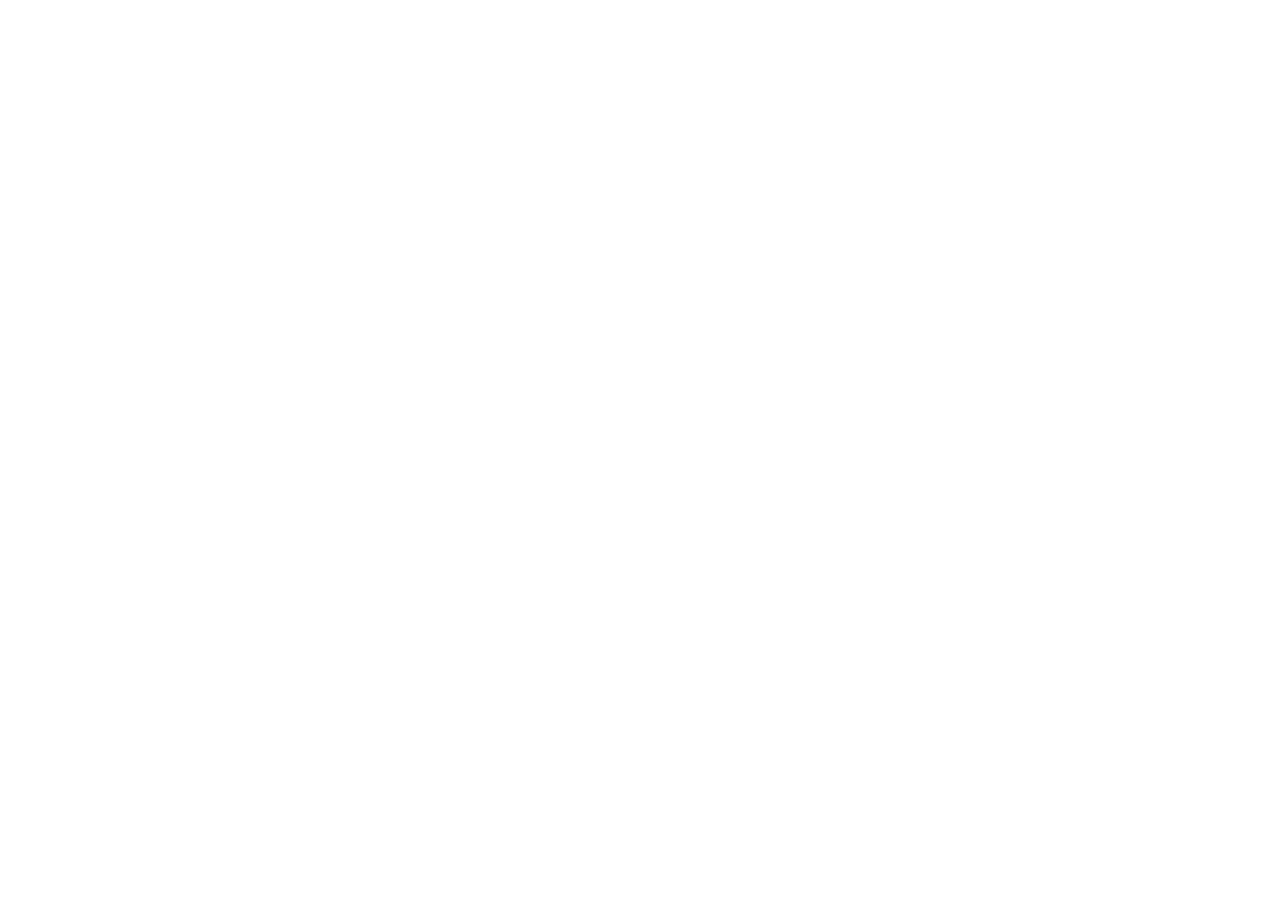
==== splide.html @ ade34ebc "fomr submit / splide js start" ====
<!DOCTYPE html>
<html lang="en">
<head>
    <meta charset="UTF-8">
    <meta http-equiv="X-UA-Compatible" content="IE=edge">
    <meta name="viewport" content="width=device-width, initial-scale=1.0">
    <title>Splide JS</title>
</head>
<body>
    
</body>
</html>
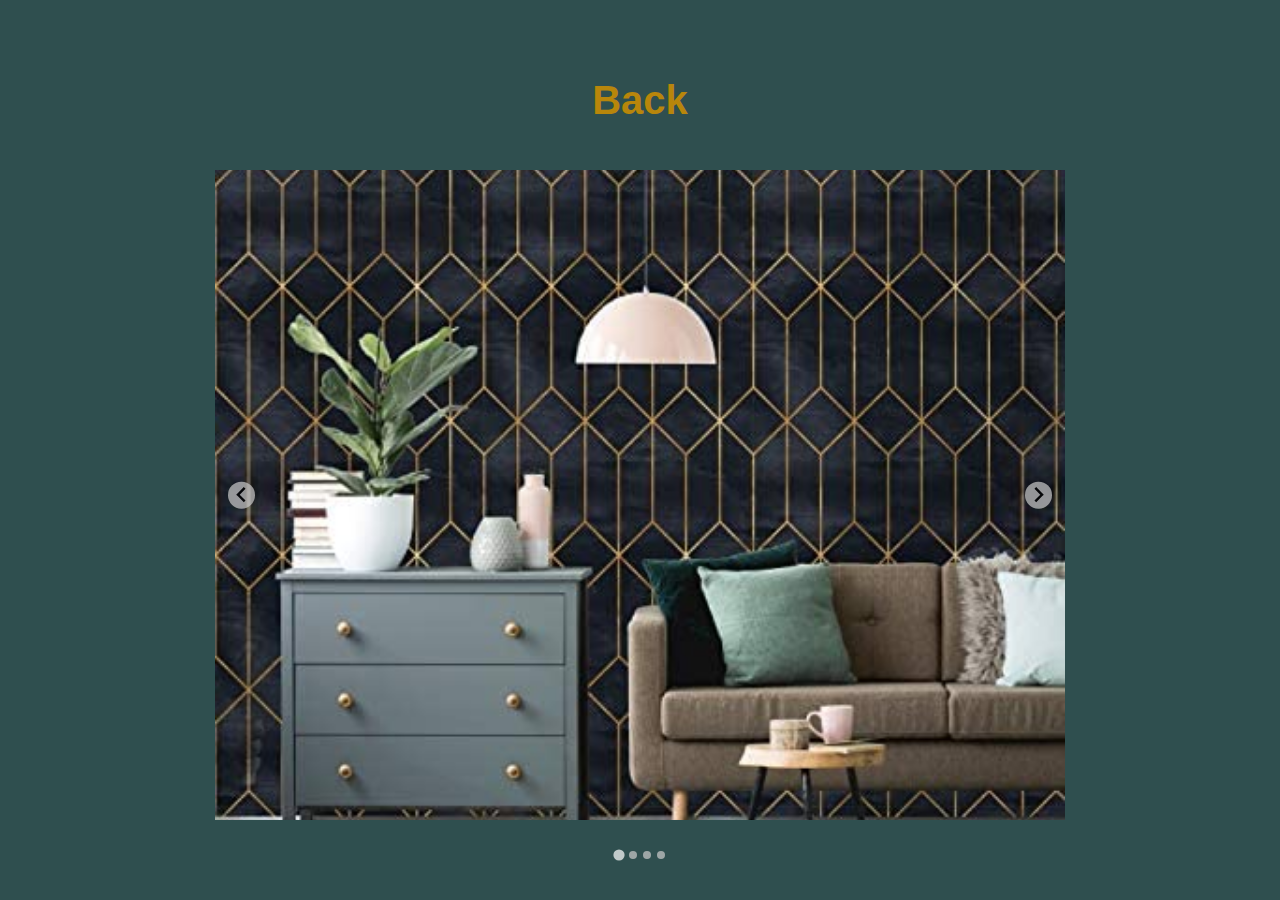
==== commit a056faeb: "finito" ====
--- a/splide.html
+++ b/splide.html
@@ -4,9 +4,28 @@
     <meta charset="UTF-8">
     <meta http-equiv="X-UA-Compatible" content="IE=edge">
     <meta name="viewport" content="width=device-width, initial-scale=1.0">
+    <link rel="stylesheet" href="style.css">
+    <link rel="stylesheet" href="https://cdnjs.cloudflare.com/ajax/libs/font-awesome/6.2.1/css/all.min.css">
+    <link rel="stylesheet" href="splide.min.css">
+    <script src="splide.min.js"></script>
     <title>Splide JS</title>
 </head>
-<body>
-    
+<body>  
+
+    <section>
+       <a href="index.html"><h2> Back </h2></a> </a>
+    </section>
+    <section class="splide">
+        <div class="splide__track">
+              <ul class="splide__list">
+                  <li class="splide__slide"><img src="img/510mowjBbsL._AC_.jpg" alt=""></li>
+                  <li class="splide__slide"><img src="img/61feytTBveL.jpg" alt=""></li>
+                  <li class="splide__slide"><img src="img/art-deco-triangle-line-on-dark-background-wallpaper-mural-wp-499547386ss-31485743.jpg" alt=""></li>
+                  <li class="splide__slide"><img src="img/black-and-gold-art-deco-wallpaper.jpg" alt=""></li>
+                  </ul>
+        </div>
+      </section>
+<script src="splidejs.Js"></script>
+
 </body>
 </html>--- a/style.css
+++ b/style.css
@@ -0,0 +1,108 @@
+html, body, div, span, applet, object, iframe,
+h1, h2, h3, h4, h5, h6, p, blockquote, pre,
+a, abbr, acronym, address, big, cite, code,
+del, dfn, em, img, ins, kbd, q, s, samp,
+small, strike, strong, sub, sup, tt, var,
+b, u, i, center,
+dl, dt, dd, ol, ul, li,
+fieldset, form, label, legend,
+table, caption, tbody, tfoot, thead, tr, th, td,
+article, aside, canvas, details, embed, 
+figure, figcaption, footer, header, hgroup, 
+menu, nav, output, ruby, section, summary,
+time, mark, audio, video {
+	margin: 0;
+	padding: 0;
+	border: 0;
+	font-size: 100%;
+	font: inherit;
+	vertical-align: baseline;
+}
+/* HTML5 display-role reset for older browsers */
+article, aside, details, figcaption, figure, 
+footer, header, hgroup, menu, nav, section {
+	display: block;
+}
+body {
+	line-height: 1;
+}
+ol, ul {
+	list-style: none;
+}
+blockquote, q {
+	quotes: none;
+}
+blockquote:before, blockquote:after,
+q:before, q:after {
+	content: '';
+	content: none;
+}
+table {
+	border-collapse: collapse;
+	border-spacing: 0;
+}
+a {
+    text-decoration: none;
+	font-family: 'Poppins', sans-serif;
+
+}
+* {
+	box-sizing: border-box;
+  }
+
+body {
+    background: darkslategrey;
+}
+
+.reg_form_bg {
+    display: flex;
+    align-items: center;
+    justify-content: center;
+    margin: 0 auto;
+    max-width: 100%;
+    margin-top: 5rem;
+    width: 350px;
+    height: 450px;
+    background: darkkhaki;
+}
+#form__reg {
+    display: flex;
+    justify-content: center;
+    align-items: center;
+    flex-direction: column;
+    font-size: 20px;
+    font-size: 800;
+} 
+.in_lab_fomr {
+    margin-bottom: 2rem;
+    display: flex;
+    flex-direction: column;
+}
+.sub_btn {
+    color: dimgray;
+    font-size: 15px;
+    font-weight: 700;
+    margin-top: 1rem;
+    border-radius: 3px;
+    outline: none;
+    border: none;
+    cursor: pointer;
+}
+label {
+    text-align: center;
+}
+input {
+    border-radius: 5px;
+    height: 2rem;
+    outline: none;
+    border: none;
+}
+H1 {
+    text-align: center;
+    font-size: 5rem;
+    font-weight: 800;
+    color: darkorange;
+    cursor: pointer;
+    margin-top: 1.5em;
+}
+
